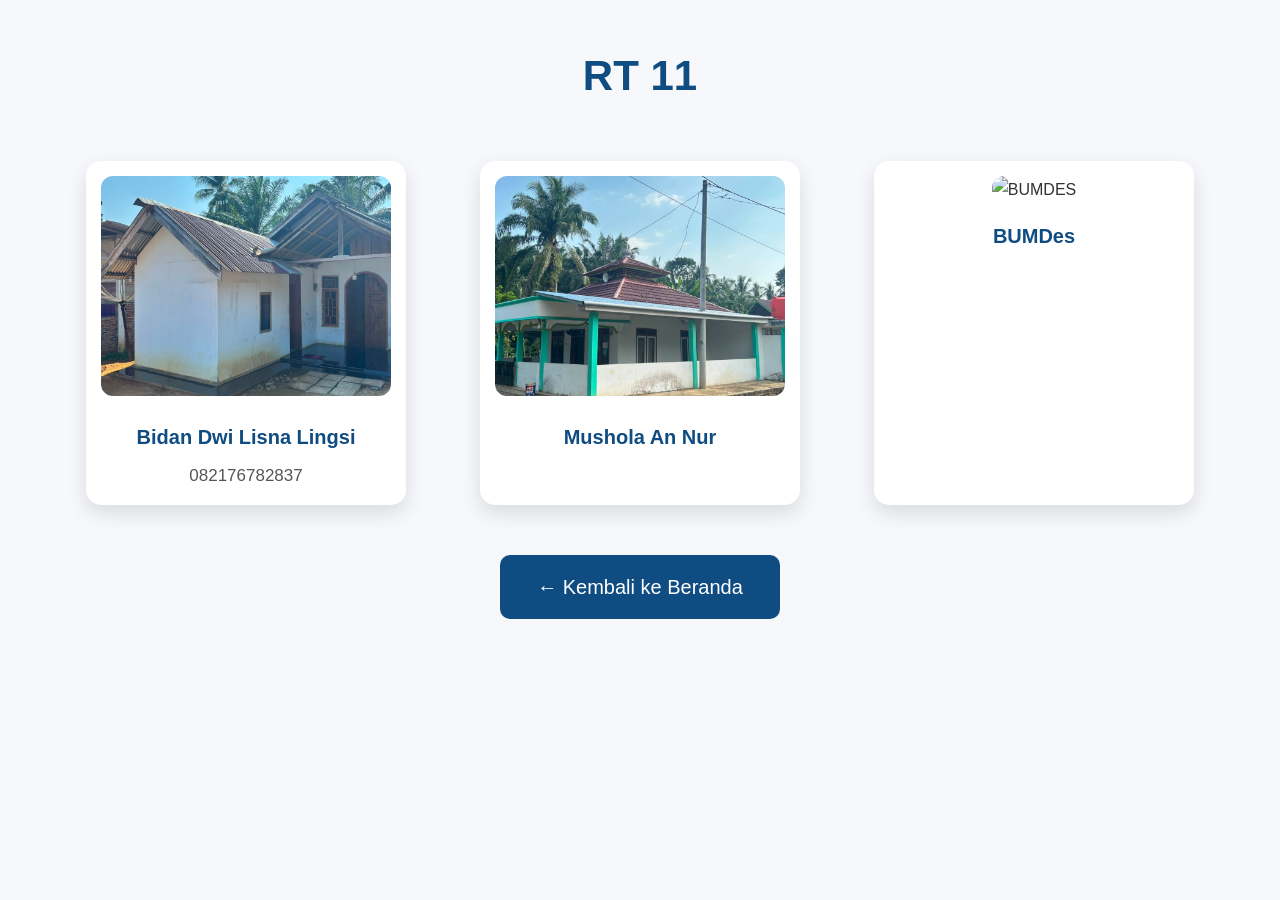
==== rt11.html @ a330aa32 "Upload awal website Desa Purbosari" ====
<!DOCTYPE html>
<html lang="id">
<head>
    <meta charset="UTF-8">
    <meta name="viewport" content="width=device-width, initial-scale=1.0">
    <title>RT 11 - Desa Purbosari</title>

    <link rel="stylesheet" href="style.css">
</head>

<body>

<section class="gallery">

    <h1>RT 11</h1>

    <div class="gallery-grid">

        <!-- Bidan Dwi Lisna Lingsi -->
        <div class="gallery-item">
            <img src="images/bidan-dwi-lisna-lingsi.jpeg" alt="Kediaman Bidan Dwi Lisna Lingsi">
            <h3>Bidan Dwi Lisna Lingsi</h3>
            <p>082176782837</p>
        </div>

        <!-- Mushola An Nur -->
        <div class="gallery-item">
            <img src="images/mushola-an-nur.jpeg" alt="Mushola An Nur">
            <h3>Mushola An Nur</h3>
        </div>

        <!-- BUMDes -->
        <div class="gallery-item">
            <img src="images/bumdes.jpeg" alt="BUMDES">
            <h3>BUMDes</h3>
        </div>

    </div>

    <a href="index.html" class="back-btn">
        ← Kembali ke Beranda
    </a>

</section>

</body>
</html>
---- style.css ----
/*=========================================================
    DATABASE DESA PURBOSARI 2026
    STYLE.CSS - BAGIAN 1
=========================================================*/



/*=========================================================
    RESET
=========================================================*/

*{
    margin:0;
    padding:0;
    box-sizing:border-box;
}

html{
    scroll-behavior:smooth;
}

body{
    font-family:'Poppins',sans-serif;
    background:#f6f8fb;
    color:#333;
    overflow-x:hidden;
    line-height:1.7;
}



/*=========================================================
    SCROLLBAR
=========================================================*/

::-webkit-scrollbar{
    width:10px;
}

::-webkit-scrollbar-track{
    background:#e9eef5;
}

::-webkit-scrollbar-thumb{
    background:#0F4C81;
    border-radius:20px;
}

::-webkit-scrollbar-thumb:hover{
    background:#0b3b63;
}



/*=========================================================
    CONTAINER
=========================================================*/

.container{
    width:90%;
    max-width:1200px;
    margin:auto;
}



/*=========================================================
    HERO
=========================================================*/

.hero{

    position:relative;

    width:100%;

    min-height:100vh;

    display:flex;

    justify-content:center;

    align-items:center;

    text-align:center;

    background:
        linear-gradient(rgba(15,76,129,.75),
        rgba(15,76,129,.75)),
        url("background.jpg");

    background-size:cover;

    background-position:center;

    background-attachment:fixed;

    overflow:hidden;

}



/*=========================================================
    OVERLAY
=========================================================*/

.overlay{

    position:absolute;

    inset:0;

    background:rgba(0,0,0,.15);

}



/*=========================================================
    HERO CONTENT
=========================================================*/

.hero-content{

    position:relative;

    z-index:2;

    max-width:900px;

    padding:20px;

}



/*=========================================================
    LOGO
=========================================================*/

.logo{

    width: 300px;

    margin-bottom:25px;

    transition:.4s;

    cursor:pointer;

    filter:drop-shadow(0 10px 25px rgba(0,0,0,.3));

}

.logo:hover{

    transform:scale(1.06);

}



/*=========================================================
    HERO TITLE
=========================================================*/

#heroTitle{

    font-size:3.5rem;

    font-weight:800;

    color:#fff;

    letter-spacing:2px;

    margin-bottom:20px;

    text-shadow:0 5px 15px rgba(0,0,0,.3);

}



/*=========================================================
    HERO SUBTITLE
=========================================================*/

#heroSubtitle{

    color:#fff;

    font-size:1.2rem;

    font-weight:300;

    line-height:1.8;

    margin-bottom:40px;

    white-space:pre-line;

    text-shadow:0 3px 10px rgba(0,0,0,.3);

}



/*=========================================================
    TOMBOL
=========================================================*/

.scroll-btn{

    display:inline-flex;

    align-items:center;

    gap:10px;

    padding:15px 34px;

    background:#ffffff;

    color:#0F4C81;

    border-radius:50px;

    text-decoration:none;

    font-weight:600;

    transition:.35s;

    box-shadow:0 12px 35px rgba(0,0,0,.18);

}

.scroll-btn:hover{

    transform:translateY(-5px);

    background:#0F4C81;

    color:#fff;

}

.scroll-btn i{

    transition:.35s;

}

.scroll-btn:hover i{

    transform:translateY(4px);

}



/*=========================================================
    BAGIAN 2 DIMULAI DARI SINI
=========================================================*/
/*=========================================================
    ABOUT SECTION
=========================================================*/

.about{

    padding:100px 0;

    background:#ffffff;

}

.about .container{

    max-width:1000px;

}



/*=========================================================
    JUDUL ABOUT
=========================================================*/

#aboutTitle{

    text-align:center;

    font-size:2.3rem;

    color:#0F4C81;
    
    margin-bottom:50px;

    font-weight:700;

    opacity:0;

    transform:translateY(25px);

    transition:.7s;

}

#aboutTitle.show{

    opacity:1;

    transform:translateY(0);

}



/*=========================================================
    TYPING TEXT
=========================================================*/

#typingText{

    font-size:1.05rem;

    line-height:2;

    color:#444;

    text-align:justify;

}


        #typingText p{

    display:none;

    margin-bottom:30px;

    word-break:break-word;

}



/*=========================================================
    CURSOR MENGETIK
=========================================================*/

.typing-cursor{

    border-right:3px solid #0F4C81;

    animation:cursorBlink .8s infinite;

}

@keyframes cursorBlink{

    50%{

        border-color:transparent;

    }

}



/*=========================================================
    DIVIDER
=========================================================*/

.divider{

    width:100%;

    height:90px;

    background:linear-gradient(
        180deg,
        #ffffff 0%,
        #eef4fb 100%
    );

}


/*=========================================================
    ANIMASI PARAGRAF
=========================================================*/

/*=========================================================
    SELEKSI TEKS
=========================================================*/

::selection{

    background:#0F4C81;

    color:#ffffff;

}



/*=========================================================
    BAGIAN 3 DIMULAI DARI SINI
=========================================================*/
/*=========================================================
    DATABASE RT
=========================================================*/

.rt-section{

    padding:100px 0;

    background:#eef4fb;

}

.rt-section h2{

    text-align:center;

    color:#0F4C81;

    font-size:2.3rem;

    font-weight:700;

    margin-bottom:60px;

}



/*=========================================================
    GRID RT
=========================================================*/

.rt-grid{

    display:grid;

    grid-template-columns:repeat(3,1fr);

    gap:30px;

    align-items:start;

}

.rt-column{

    display:flex;

    flex-direction:column;

    gap:20px;

}



/*=========================================================
    KARTU RT
=========================================================*/

.rt-card{

    display:flex;

    align-items:center;

    justify-content:center;

    gap:12px;

    padding:18px 20px;

    background:#ffffff;

    color:#0F4C81;

    text-decoration:none;

    font-weight:600;

    font-size:1.05rem;

    border-radius:18px;

    box-shadow:0 10px 25px rgba(0,0,0,.08);

    transition:
        transform .35s,
        box-shadow .35s,
        background .35s,
        color .35s;

    position:relative;

    overflow:hidden;

    opacity:0;

    transform:translateY(35px);

}



/*=========================================================
    RT MUNCUL
=========================================================*/

.rt-card.show{

    opacity:1;

    transform:translateY(0);

}



/*=========================================================
    HOVER
=========================================================*/

.rt-card:hover{

    background:#0F4C81;

    color:#ffffff;

    transform:translateY(-6px);

    box-shadow:0 20px 40px rgba(15,76,129,.25);

}

.rt-card i{

    font-size:1.3rem;

    transition:.35s;

}



/*=========================================================
    RIPPLE EFFECT
=========================================================*/

.ripple{

    position:absolute;

    border-radius:50%;

    transform:scale(0);

    background:rgba(255,255,255,.45);

    animation:ripple .6s linear;

    pointer-events:none;

}

@keyframes ripple{

    to{

        transform:scale(4);

        opacity:0;

    }

}



/*=========================================================
    SHADOW SAAT FOKUS
=========================================================*/

.rt-card:focus{

    outline:none;

    box-shadow:
        0 0 0 4px rgba(15,76,129,.2),
        0 12px 30px rgba(0,0,0,.15);

}



/*=========================================================
    ANIMASI ICON
=========================================================*/

.rt-card:hover i{

    transform:scale(1.15) rotate(-8deg);

}



/*=========================================================
    BAGIAN 4 DIMULAI DARI SINI
=========================================================*/
/*=========================================================
    FOOTER
=========================================================*/

footer{

    background:#0F4C81;

    color:#ffffff;

    text-align:center;

    padding:60px 20px;

}

footer h3{

    font-size:1.8rem;

    margin-bottom:15px;

    font-weight:700;

}

footer p{

    margin:8px 0;

    line-height:1.8;

    opacity:.95;

}

footer hr{

    width:120px;

    margin:25px auto;

    border:none;

    border-top:2px solid rgba(255,255,255,.3);

}



/*=========================================================
    TABLET
=========================================================*/

@media (max-width:992px){

    #heroTitle{

        font-size:2.8rem;

    }

    #heroSubtitle{

        font-size:1.05rem;

    }

    .logo{

        width:140px;

    }

    .rt-grid{

        grid-template-columns:repeat(2,1fr);

    }

}



/*=========================================================
    MOBILE
=========================================================*/

@media (max-width:768px){

    .container{

        width:92%;

    }

    .hero{

        background-attachment:scroll;

        padding:40px 0;

    }

    .logo{

        width:120px;

    }

    #heroTitle{

        font-size:2rem;

        letter-spacing:1px;

    }

    #heroSubtitle{

        font-size:.95rem;

        line-height:1.7;

    }

    .scroll-btn{

        padding:13px 26px;

        font-size:.95rem;

    }

    #aboutTitle,

    .rt-section h2{

        font-size:1.8rem;

    }

    #typingText{

        font-size:.97rem;

        line-height:1.9;

    }

    .rt-grid{

        grid-template-columns:1fr;

        gap:18px;

    }

    .rt-column{

        gap:18px;

    }

    .rt-card{

        padding:16px;

        font-size:1rem;

    }

    footer{

        padding:50px 20px;

    }

}



/*=========================================================
    MOBILE KECIL
=========================================================*/

@media (max-width:480px){

    #heroTitle{

        font-size:1.6rem;

    }

    #heroSubtitle{

        font-size:.9rem;

    }

    .logo{

        width:100px;

    }

    .scroll-btn{

        width:100%;

        justify-content:center;

    }

}


/*=========================================
    HALAMAN RT 09
=========================================*/

.gallery{
    width:90%;
    max-width:1200px;
    margin:40px auto;
}

.gallery h1{
    text-align:center;
    color:#0F4C81;
    font-size:42px;
    margin-bottom:50px;
}

.gallery-grid{
    display:grid;
    grid-template-columns:repeat(3,1fr);
    gap:30px;
    justify-items:center;
}

.gallery-item{
    width:100%;
    max-width:320px;
    text-align:center;
    background:#ffffff;
    padding:15px;
    border-radius:15px;
    box-shadow:0 8px 20px rgba(0,0,0,0.12);
}

.gallery-item img{
    width:100%;
    height:220px;
    object-fit:cover;
    border-radius:12px;
}

.gallery-item h3{
    margin-top:15px;
    font-size:20px;
    color:#0F4C81;
}

.gallery-item p{
    margin-top:8px;
    font-size:17px;
    color:#555;
}

.back-btn{
    display:block;
    width:280px;
    margin:50px auto 0;
    padding:15px;
    text-align:center;
    background:#0F4C81;
    color:#fff;
    text-decoration:none;
    border-radius:10px;
    font-size:20px;
    transition:0.3s;
}

.back-btn:hover{
    background:#083456;
}
/* Logo Desa */
.logo-desa{
    display: block;
    width: 300px;
    max-width: 100%;
    height: auto;
    margin: 0 auto 25px;
}
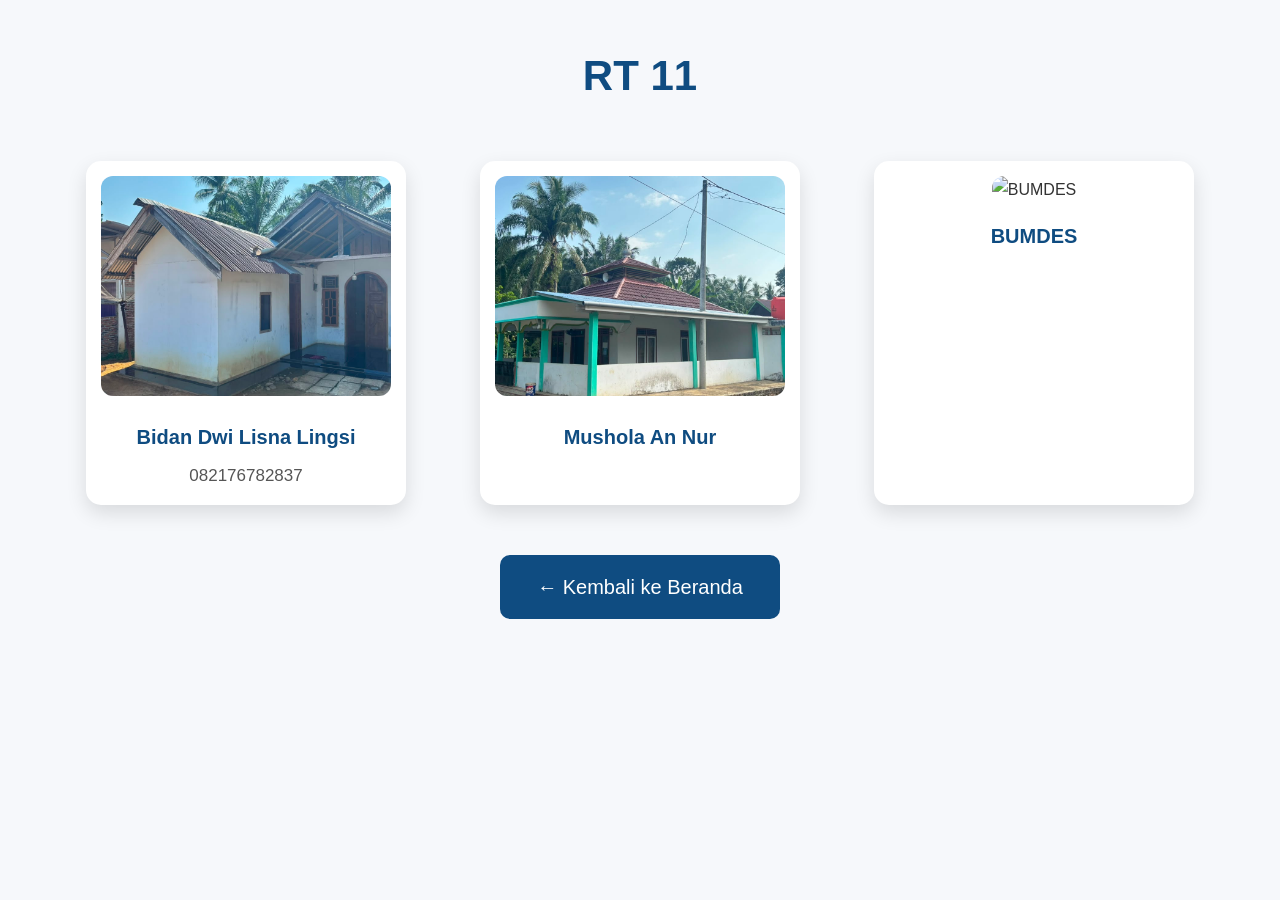
==== commit ad710763: "Memperbaiki gambar BUMDES" ====
--- a/rt11.html
+++ b/rt11.html
@@ -31,8 +31,8 @@
 
         <!-- BUMDes -->
         <div class="gallery-item">
-            <img src="images/bumdes.jpeg" alt="BUMDES">
-            <h3>BUMDes</h3>
+            <img src="gambar/bumdes.jpeg" alt="BUMDES">
+            <h3>BUMDES</h3>
         </div>
 
     </div>
